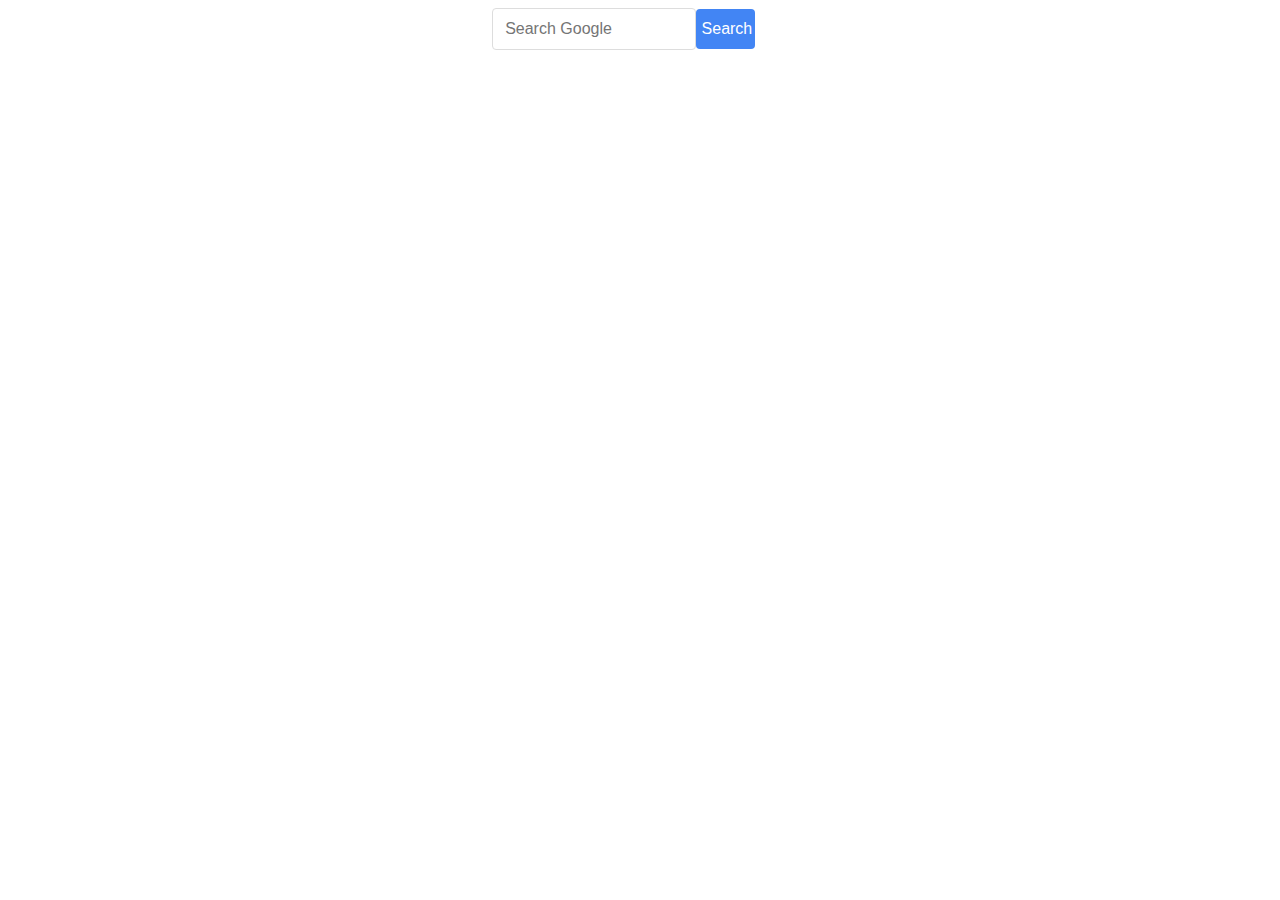
==== index.html @ e3211f7a "first commit" ====
<!DOCTYPE html>
<html lang="en">
<head>
    <meta charset="UTF-8">
    <meta http-equiv="X-UA-Compatible" content="IE=edge">
    <meta name="viewport" content="width=device-width, initial-scale=1.0">
    <title>Google-clone</title>
    <link rel="stylesheet" href="styles.css">
</head>
<body>
    <div class="search-container">
        <form action="/search">
          <input type="text" placeholder="Search Google">
          <button type="submit">Search</button>
        </form>
    </div>
</body>
</html>
---- styles.css ----
.search-container {
    display: flex;
    justify-content: center;
    align-items: center;
    height: 100%;
  }
  
  form {
    display: flex;
    align-items: center;
  }
  
  input[type="text"] {
    width: 60%;
    height: 40px;
    font-size: 16px;
    padding: 0 12px;
    border: 1px solid #ddd;
    border-radius: 4px;
  }
  
  button[type="submit"] {
    width: 20%;
    height: 40px;
    background-color: #4285f4;
    color: #fff;
    font-size: 16px;
    border: none;
    border-radius: 4px;
    cursor: pointer;
  }
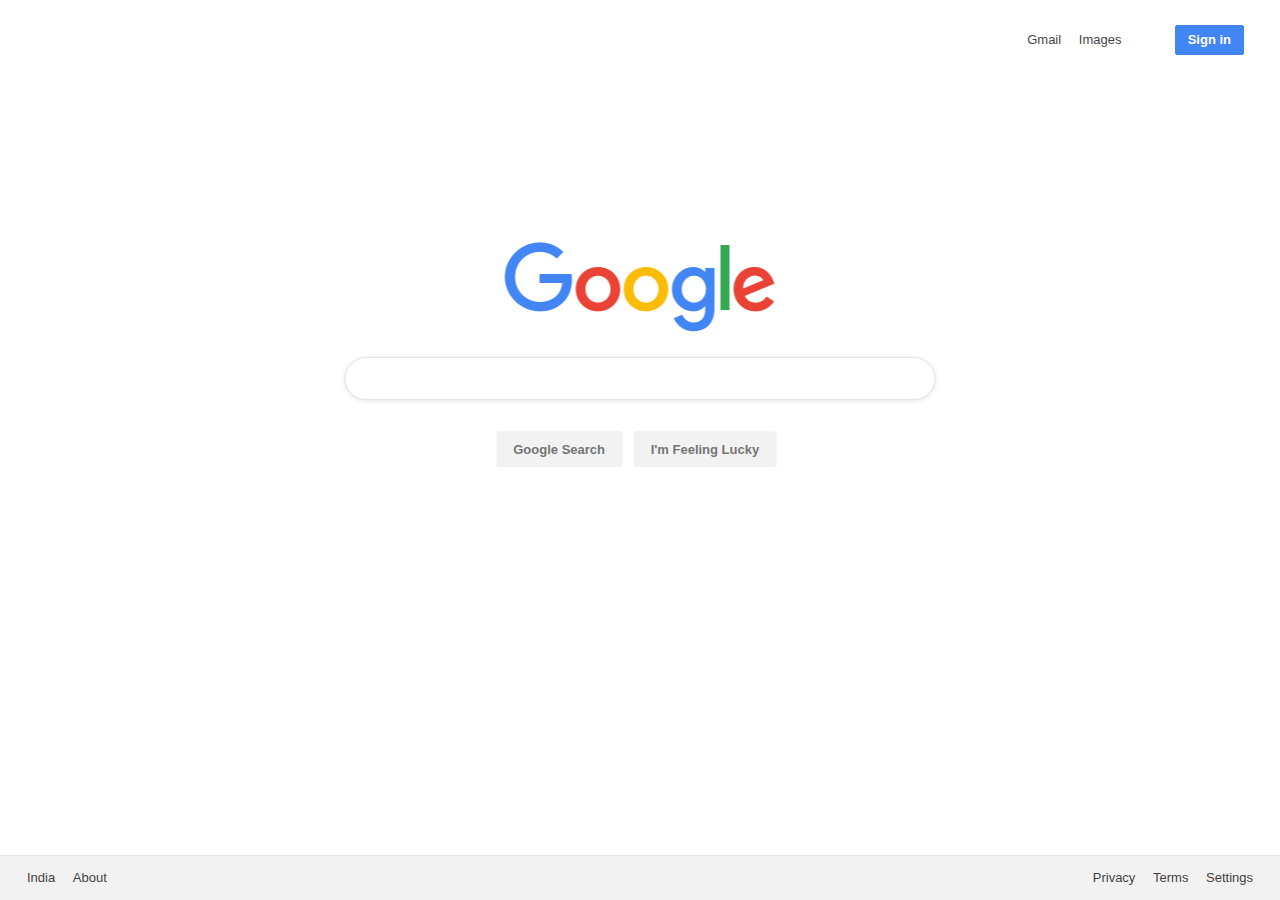
==== commit 5691ba8d: "new commit" ====
--- a/index.html
+++ b/index.html
@@ -8,11 +8,35 @@
     <link rel="stylesheet" href="styles.css">
 </head>
 <body>
-    <div class="search-container">
-        <form action="/search">
-          <input type="text" placeholder="Search Google">
-          <button type="submit">Search</button>
-        </form>
-    </div>
+    <nav>  
+        <ul class="r_nav">  
+         <li><a href="#">Gmail</a></li>  
+         <li><a href="#">Images</a></li>  
+         <li><a href="#"><img class="apps" src="https://thumb.ibb.co/gykLCw/grid_menu.png"</a></li>  
+         <li class="sign_in"><a href="#">Sign in</a></li>  
+        </ul>  
+    </nav>
+    <section class="cntr_pg">  
+        <img class="logo" src="./images/google logo.png" alt="Google logo" />  
+        <img class="mic" src="https://upload.wikimedia.org/wikipedia/commons/2/22/Google_microphone_logo.png" alt="" />  
+        <form action="#" method="#" name="searchquery">  
+         <input type="text" name="searchfield" class="search_bar"></input>  
+         <div class="search_buttons">  
+          <input class="submit_buttons" type="submit" value="Google Search" name="submit">  
+          <input class="submit_buttons" type="submit" value="I'm Feeling Lucky" name="feelinglucky"></input>  
+         </div>  
+        </form>  
+    </section>
+    <footer>  
+        <ul class="l_ftr">  
+         <li><a href="#">India</a></li>  
+         <li><a href="#">About</a></li>  
+        </ul>  
+        <ul class="r_ftr">  
+         <li><a href="#">Privacy</a></li>  
+         <li><a href="#">Terms</a></li>  
+         <li><a href="#">Settings</a></li>  
+        </ul>  
+    </footer>  
 </body>
 </html>--- a/styles.css
+++ b/styles.css
@@ -1,31 +1,180 @@
-.search-container {
-    display: flex;
-    justify-content: center;
-    align-items: center;
-    height: 100%;
-  }
-  
-  form {
-    display: flex;
-    align-items: center;
-  }
-  
-  input[type="text"] {
-    width: 60%;
-    height: 40px;
-    font-size: 16px;
-    padding: 0 12px;
-    border: 1px solid #ddd;
-    border-radius: 4px;
-  }
-  
-  button[type="submit"] {
-    width: 20%;
-    height: 40px;
-    background-color: #4285f4;
-    color: #fff;
-    font-size: 16px;
-    border: none;
-    border-radius: 4px;
-    cursor: pointer;
-  }+html {  
+    height: 100%;  
+    font-size: 100%  
+   }  
+   body {  
+    font: 13px arial;  
+    font-family: sans-serif;  
+   } 
+
+   /* ------- Nav Items ------- */  
+   ul {  
+    list-style: none;  
+    padding: 0px;  
+    line-height: 0px;  
+   }  
+   li {  
+    display: inline-block;  
+    padding: 5px 7px;  
+    vertical-align: middle;  
+   }  
+   nav, footer {  
+    padding: 4px 20px;  
+   }  
+   /* ------- Top Nav ------- */  
+   nav img {  
+    list-style: none;  
+    color: #000;  
+    opacity: 0.85;  
+   }  
+   nav a {  
+    text-decoration: none;  
+    color: #000;  
+    opacity: 0.75;  
+   }  
+   nav ul li a:hover {  
+    text-decoration-line: underline;  
+    opacity: 0.65;  
+   }  
+   /* ------- Right Nav Items ------- */  
+   .r_nav {  
+    float: right;  
+    position: relative;  
+    padding-top: 0px;  
+    padding-right: 8px;  
+   }  
+   .apps {  
+    width: 16px;  
+    height: 16px;  
+    margin-top: -2px;  
+    padding-right: 9px;  
+    opacity: 0.75;  
+   }  
+   .apps:hover {  
+    opacity: 1;  
+   }  
+   /* ------- Sign In Button ------- */  
+   .sign_in {  
+    border: 1px solid #4285f4;  
+    outline: none;  
+    background: #4285f4;  
+    display: inline-block;  
+    line-height: 28px;  
+    padding: 0 12px;  
+    border-radius: 2px;  
+   }  
+   .sign_in a {  
+    font-weight: bold;  
+    color: #fff;  
+    opacity: 1;  
+    text-decoration: none;  
+   }  
+   .sign_in a:hover {  
+    opacity: 1;  
+    text-decoration: none;  
+   }  
+   .sign_in:hover {  
+    opacity: 1;  
+    box-shadow: 0 1.5px 0 0 #e4e4e4;  
+   }  
+   /* ------- Center Conte ------- */  
+   .cntr_pg {  
+    position: absolute;  
+    top: 40%;  
+    left: 50%;  
+    margin-right: -50%;  
+    transform: translate(-50%, -50%)  
+   }  
+   .logo {  
+        display: 100%;  
+    height: 92px;  
+    width: 272px;  
+    display: block;  
+    margin: auto;  
+   }  
+   .form {  
+    display: block;  
+    margin: auto;  
+   }  
+   .search_bar {  
+        border-radius: 40px;  
+    width: 585px;  
+    margin: auto;  
+    height: 39px;  
+    border: .7px solid #E4E4E4;  
+    background-color: #fff;  
+    box-shadow:0px 1px 4px #E4E4E4;  
+    margin-bottom: 20px;  
+    outline: none;  
+    text-indent: 15px;  
+   }  
+   .search_bar:hover, .search_bar:active {  
+    padding-bottom: 2px;  
+    padding-top: 1px;  
+    margin-top: -1px;  
+    width: 585px;  
+    box-shadow:0px 3px 8px #E4E4E4;  
+    outline: none;  
+   }  
+   .mic {  
+    width: 14px;  
+    height: 20px;  
+    position: relative;  
+    left: 555px;  
+    top: 34px;  
+   }  
+   .submit_buttons {  
+    display: inline-block;  
+    height: 36px;  
+        cursor: pointer;  
+    line-height: 27px;  
+    background-color: #f2f2f2;  
+    border: 1px solid #f2f2f2;  
+    border-radius: 2px;  
+    color: #757575;  
+    cursor: default;  
+    font-family: arial,sans-serif;  
+    font-size: 13px;  
+    font-weight: bold;  
+    margin: 11px 4px;  
+    min-width: 54px;  
+    padding: 0 16px;  
+    text-align: center;  
+   }  
+   .submit_buttons {  
+    position: relative;  
+    left: 25%;  
+    right: -50%;  
+        cursor: pointer;  
+   }  
+   .submit_buttons:hover {  
+    border: .7px solid #d0d0d0;  
+    color: #000;  
+    box-shadow:0px 1px 4px #E4E4E4;  
+   }  
+   /* ------- Footer ------- */  
+   .l_ftr {  
+    float: left;  
+   }  
+   .r_ftr {  
+    float: right;  
+   }  
+   footer {  
+    line-height: 0px;  
+    position: absolute;  
+    left: 0;  
+    right: 0;  
+    bottom: 0;  
+    color: #666666;  
+    background-color: #f2f2f2;  
+    border-top: solid 1px #e4e4e4;  
+   }  
+   footer a {  
+    text-decoration: none;  
+    color: #000;  
+    opacity: 0.75;  
+   }  
+   footer a:hover {  
+    text-decoration-line: underline;  
+   }  
+  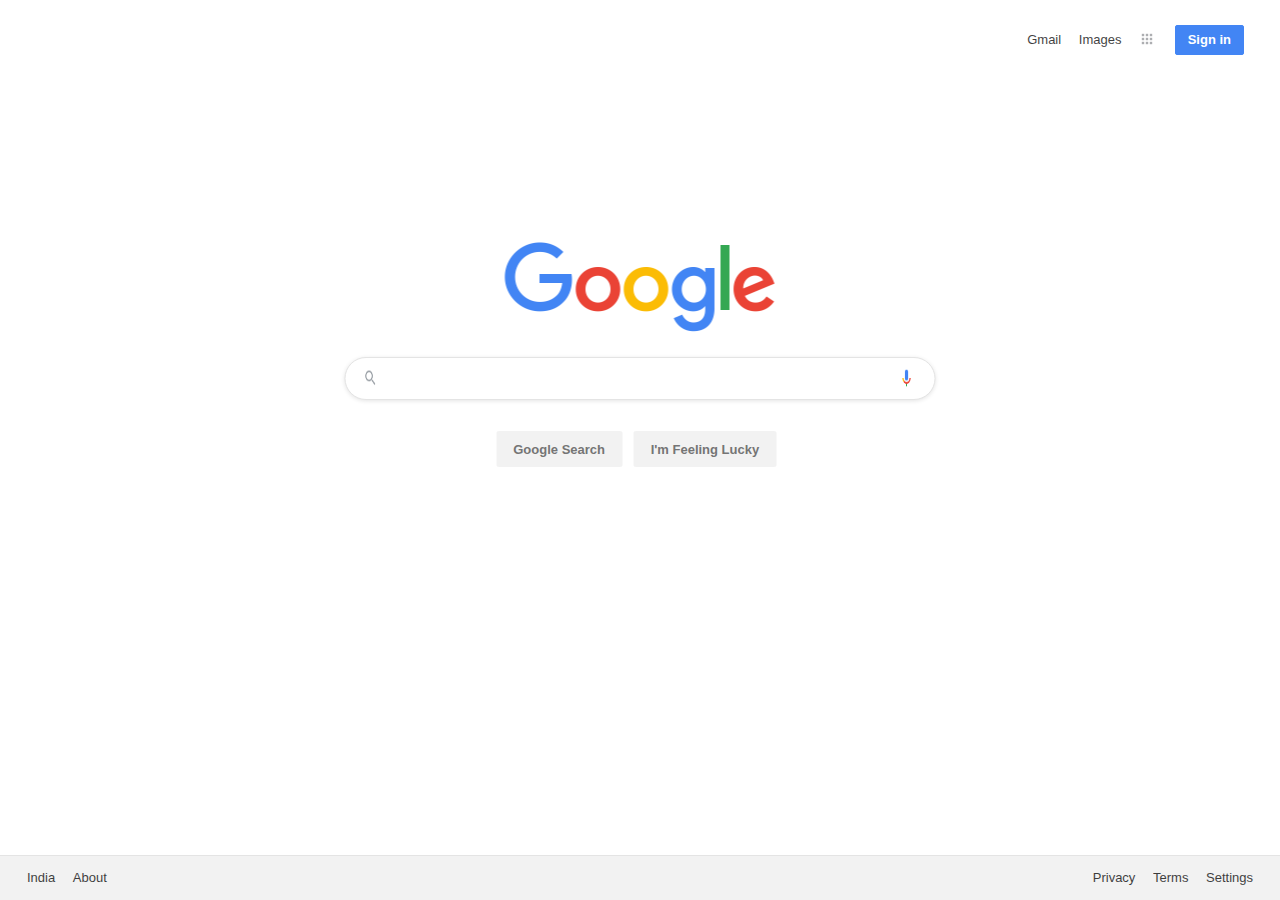
==== commit 610db0d5: "new commit" ====
--- a/index.html
+++ b/index.html
@@ -12,13 +12,14 @@
         <ul class="r_nav">  
          <li><a href="#">Gmail</a></li>  
          <li><a href="#">Images</a></li>  
-         <li><a href="#"><img class="apps" src="https://thumb.ibb.co/gykLCw/grid_menu.png"</a></li>  
+         <li><a href="#"><img class="apps" src="./images/ninedots.png"</a></li>  
          <li class="sign_in"><a href="#">Sign in</a></li>  
         </ul>  
     </nav>
     <section class="cntr_pg">  
         <img class="logo" src="./images/google logo.png" alt="Google logo" />  
-        <img class="mic" src="https://upload.wikimedia.org/wikipedia/commons/2/22/Google_microphone_logo.png" alt="" />  
+        <img class="mic" src="./images/voiceicon.png" alt="" />
+        <img class="search" src="./images/searchiconn.png" alt="">  
         <form action="#" method="#" name="searchquery">  
          <input type="text" name="searchfield" class="search_bar"></input>  
          <div class="search_buttons">  
--- a/styles.css
+++ b/styles.css
@@ -123,6 +123,13 @@
     left: 555px;  
     top: 34px;  
    }  
+   .search {  
+    width: 14px;  
+    height: 20px;  
+    position: relative;  
+    left: 1px;  
+    top: 34px;  
+   } 
    .submit_buttons {  
     display: inline-block;  
     height: 36px;  
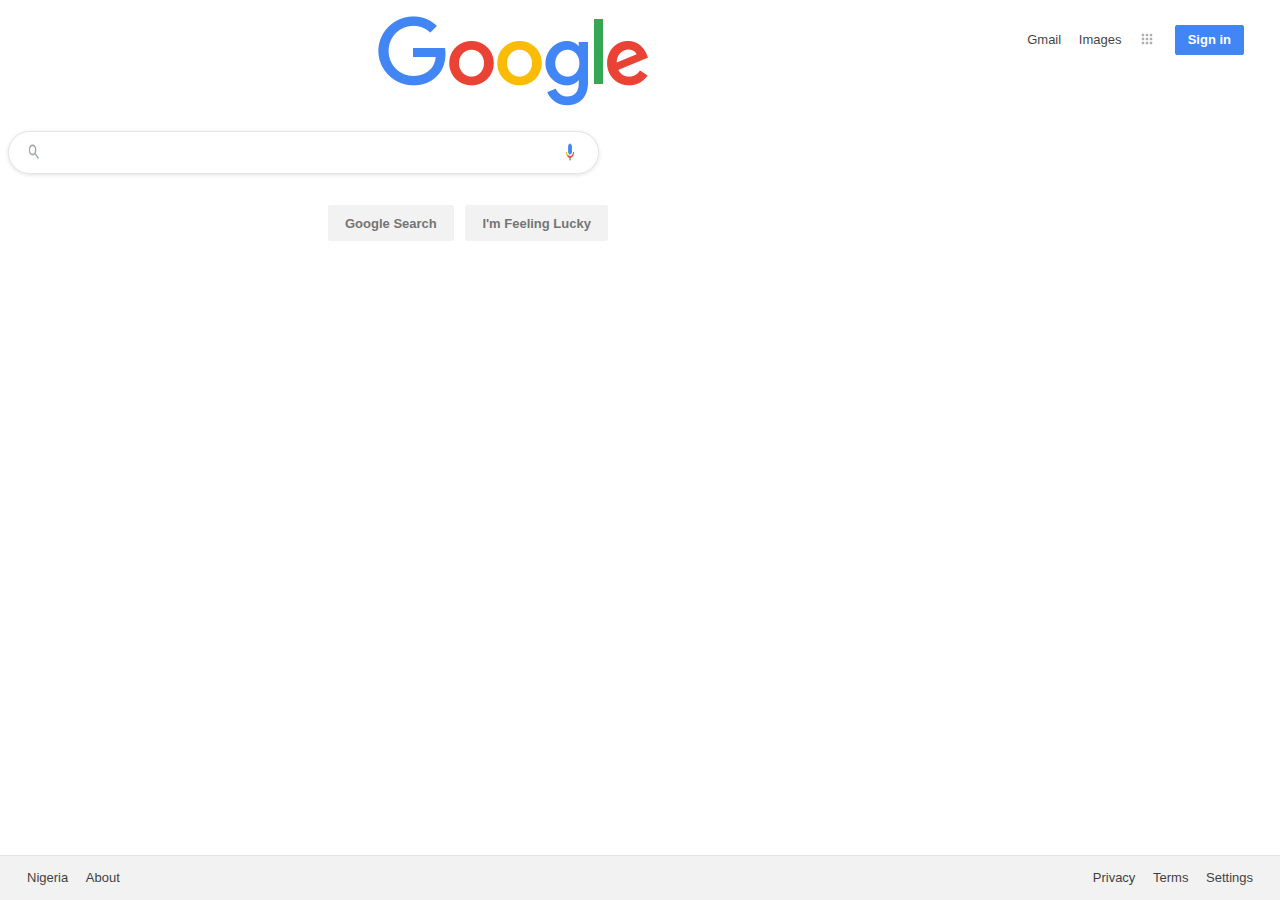
==== commit e3f16fb6: "new commit" ====
--- a/index.html
+++ b/index.html
@@ -29,11 +29,11 @@
         </form>  
     </section>
     <footer>  
-        <ul class="l_ftr">  
-         <li><a href="#">India</a></li>  
+        <ul class="left_footer">  
+         <li><a href="#">Nigeria</a></li>  
          <li><a href="#">About</a></li>  
         </ul>  
-        <ul class="r_ftr">  
+        <ul class="right_footer">  
          <li><a href="#">Privacy</a></li>  
          <li><a href="#">Terms</a></li>  
          <li><a href="#">Settings</a></li>  
--- a/styles.css
+++ b/styles.css
@@ -78,7 +78,7 @@
     box-shadow: 0 1.5px 0 0 #e4e4e4;  
    }  
    /* ------- Center Conte ------- */  
-   .cntr_pg {  
+   .centre {  
     position: absolute;  
     top: 40%;  
     left: 50%;  
@@ -156,14 +156,20 @@
    }  
    .submit_buttons:hover {  
     border: .7px solid #d0d0d0;  
-    color: #000;  
+    color: black;  
     box-shadow:0px 1px 4px #E4E4E4;  
    }  
+   .languages {
+    position: relative;
+    left: 22%;
+    
+
+   }
    /* ------- Footer ------- */  
-   .l_ftr {  
+   .left_footer {  
     float: left;  
    }  
-   .r_ftr {  
+   .right_footer {  
     float: right;  
    }  
    footer {  
@@ -178,7 +184,7 @@
    }  
    footer a {  
     text-decoration: none;  
-    color: #000;  
+    color: black;  
     opacity: 0.75;  
    }  
    footer a:hover {  
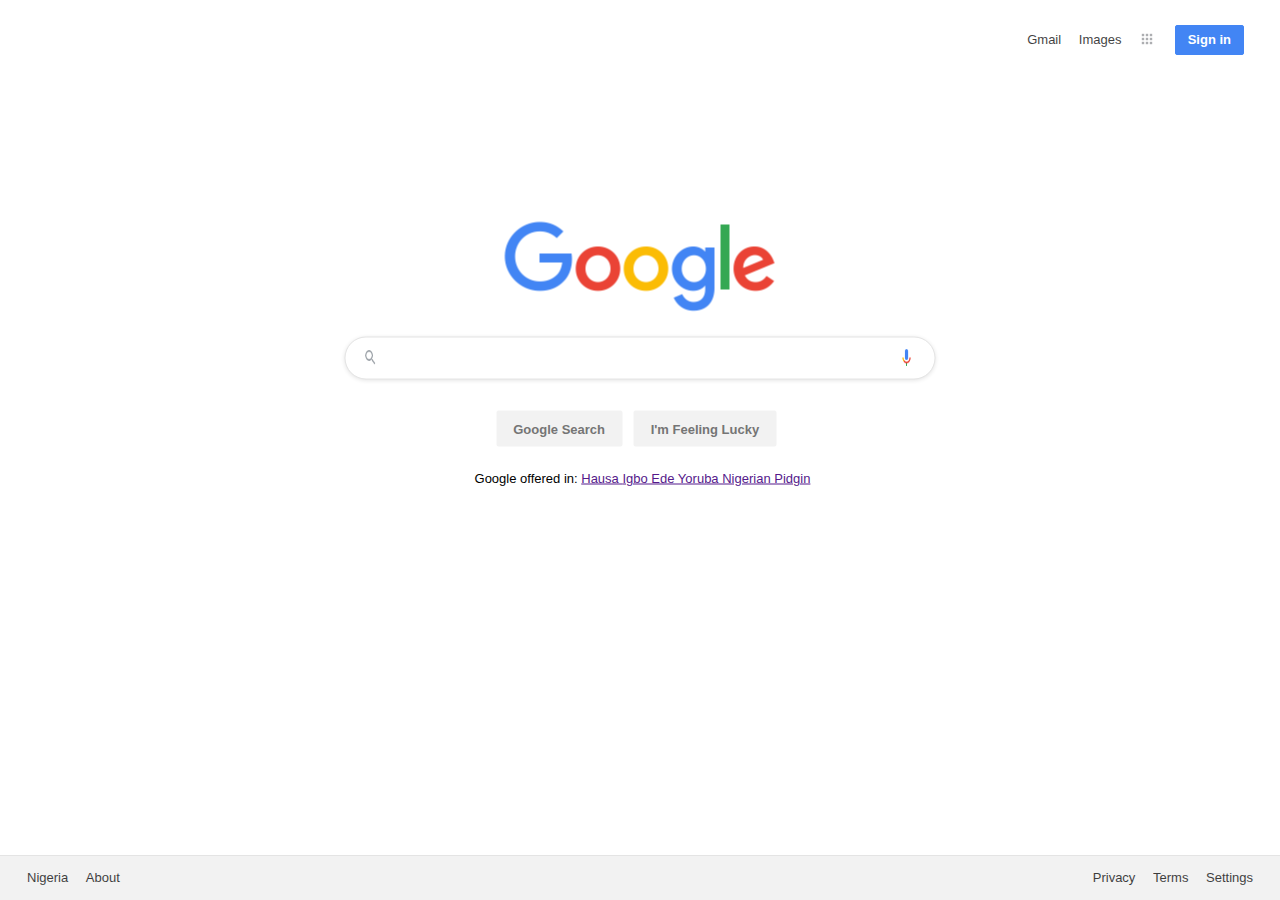
==== commit ee6c3ed2: "new commit" ====
--- a/index.html
+++ b/index.html
@@ -16,7 +16,7 @@
          <li class="sign_in"><a href="#">Sign in</a></li>  
         </ul>  
     </nav>
-    <section class="cntr_pg">  
+    <section class="centre">  
         <img class="logo" src="./images/google logo.png" alt="Google logo" />  
         <img class="mic" src="./images/voiceicon.png" alt="" />
         <img class="search" src="./images/searchiconn.png" alt="">  
@@ -27,6 +27,9 @@
           <input class="submit_buttons" type="submit" value="I'm Feeling Lucky" name="feelinglucky"></input>  
          </div>  
         </form>  
+        <div>
+            <p class="languages"> Google offered in: <a href="">Hausa </a> <a href=""> Igbo Ede Yoruba Nigerian Pidgin</a> </p>
+        </div>
     </section>
     <footer>  
         <ul class="left_footer">  
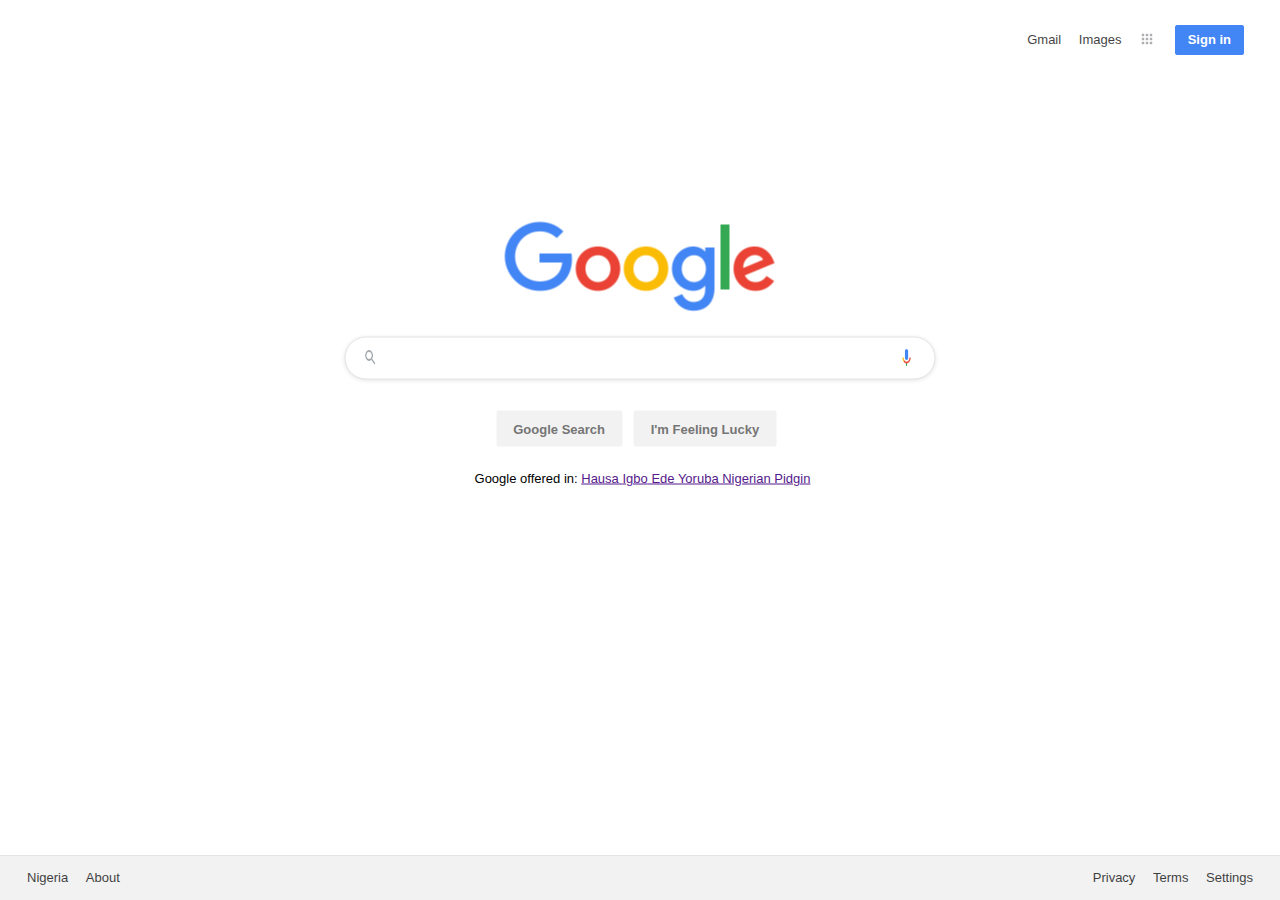
==== commit 75a29285: "latest added" ====
--- a/index.html
+++ b/index.html
@@ -28,7 +28,7 @@
          </div>  
         </form>  
         <div>
-            <p class="languages"> Google offered in: <a href="">Hausa </a> <a href=""> Igbo Ede Yoruba Nigerian Pidgin</a> </p>
+            <p class="languages"> Google offered in: <a href="">Hausa </a> <span> <a href="">Igbo</a></span><a href="">  Ede Yoruba Nigerian Pidgin</a> </p>
         </div>
     </section>
     <footer>  
--- a/styles.css
+++ b/styles.css
@@ -162,9 +162,12 @@
    .languages {
     position: relative;
     left: 22%;
-    
+    text-decoration: none;  
+   }
 
-   }
+   .languages a:hover {  
+    text-decoration-line: underline;  
+   } 
    /* ------- Footer ------- */  
    .left_footer {  
     float: left;  
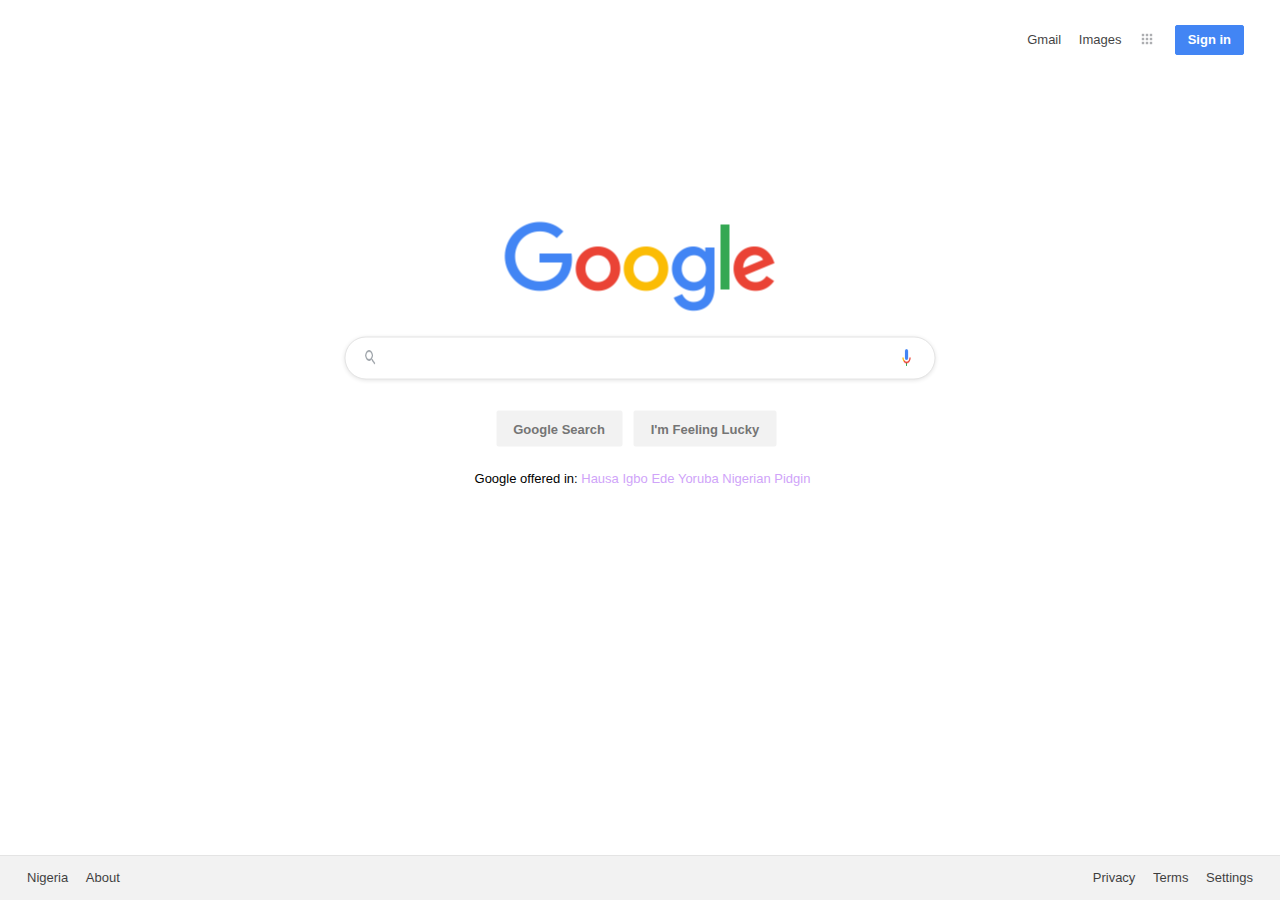
==== commit f5e8c8b7: "latest added" ====
--- a/index.html
+++ b/index.html
@@ -28,7 +28,12 @@
          </div>  
         </form>  
         <div>
-            <p class="languages"> Google offered in: <a href="">Hausa </a> <span> <a href="">Igbo</a></span><a href="">  Ede Yoruba Nigerian Pidgin</a> </p>
+            <p class="languages"> Google offered in: 
+                <span> <a href="">Hausa</a> </span> 
+                <span> <a href="">Igbo</a></span>
+                <span> <a href="">Ede Yoruba</a></span>
+                <span> <a href="">Nigerian Pidgin</a></span> 
+            </p>
         </div>
     </section>
     <footer>  
--- a/styles.css
+++ b/styles.css
@@ -161,9 +161,13 @@
    }  
    .languages {
     position: relative;
-    left: 22%;
-    text-decoration: none;  
+    left: 22%;  
    }
+   .languages a {  
+    text-decoration: none;  
+    color: rgb(193, 134, 248);  
+    opacity: 0.75;  
+   }  
 
    .languages a:hover {  
     text-decoration-line: underline;  
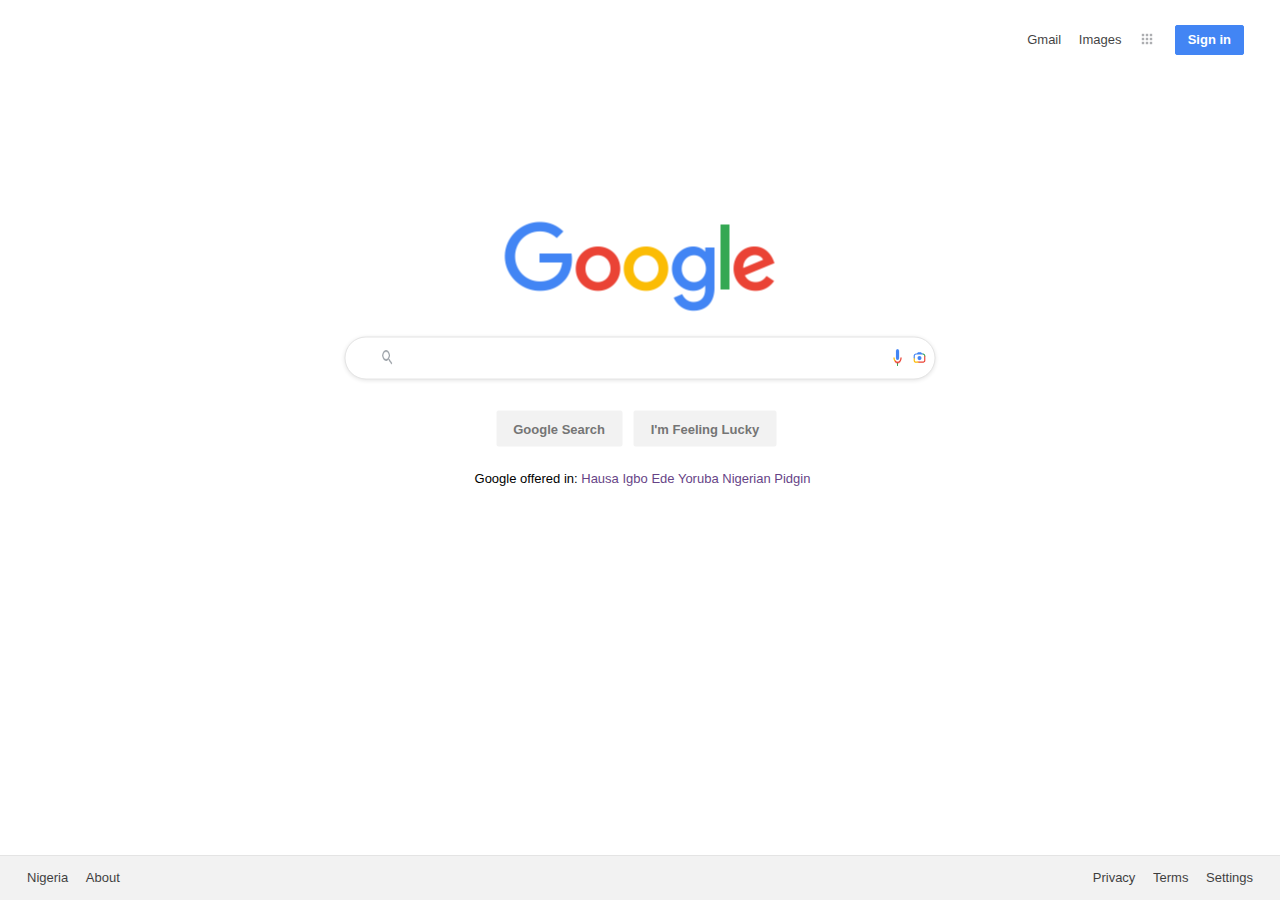
==== commit e2085b72: "another add" ====
--- a/index.html
+++ b/index.html
@@ -19,6 +19,7 @@
     <section class="centre">  
         <img class="logo" src="./images/google logo.png" alt="Google logo" />  
         <img class="mic" src="./images/voiceicon.png" alt="" />
+        <img class="imagesearch" src="./images/imagesearch.svg" alt="">
         <img class="search" src="./images/searchiconn.png" alt="">  
         <form action="#" method="#" name="searchquery">  
          <input type="text" name="searchfield" class="search_bar"></input>  
--- a/styles.css
+++ b/styles.css
@@ -120,9 +120,16 @@
     width: 14px;  
     height: 20px;  
     position: relative;  
-    left: 555px;  
+    left: 546px;  
     top: 34px;  
    }  
+   .imagesearch {  
+    width: 14px;  
+    height: 20px;  
+    position: relative;  
+    left: 550px;  
+    top: 34px;  
+   } 
    .search {  
     width: 14px;  
     height: 20px;  
@@ -165,8 +172,8 @@
    }
    .languages a {  
     text-decoration: none;  
-    color: rgb(193, 134, 248);  
-    opacity: 0.75;  
+    color: rgb(86, 47, 122);  
+    opacity: 0.90;  
    }  
 
    .languages a:hover {  
